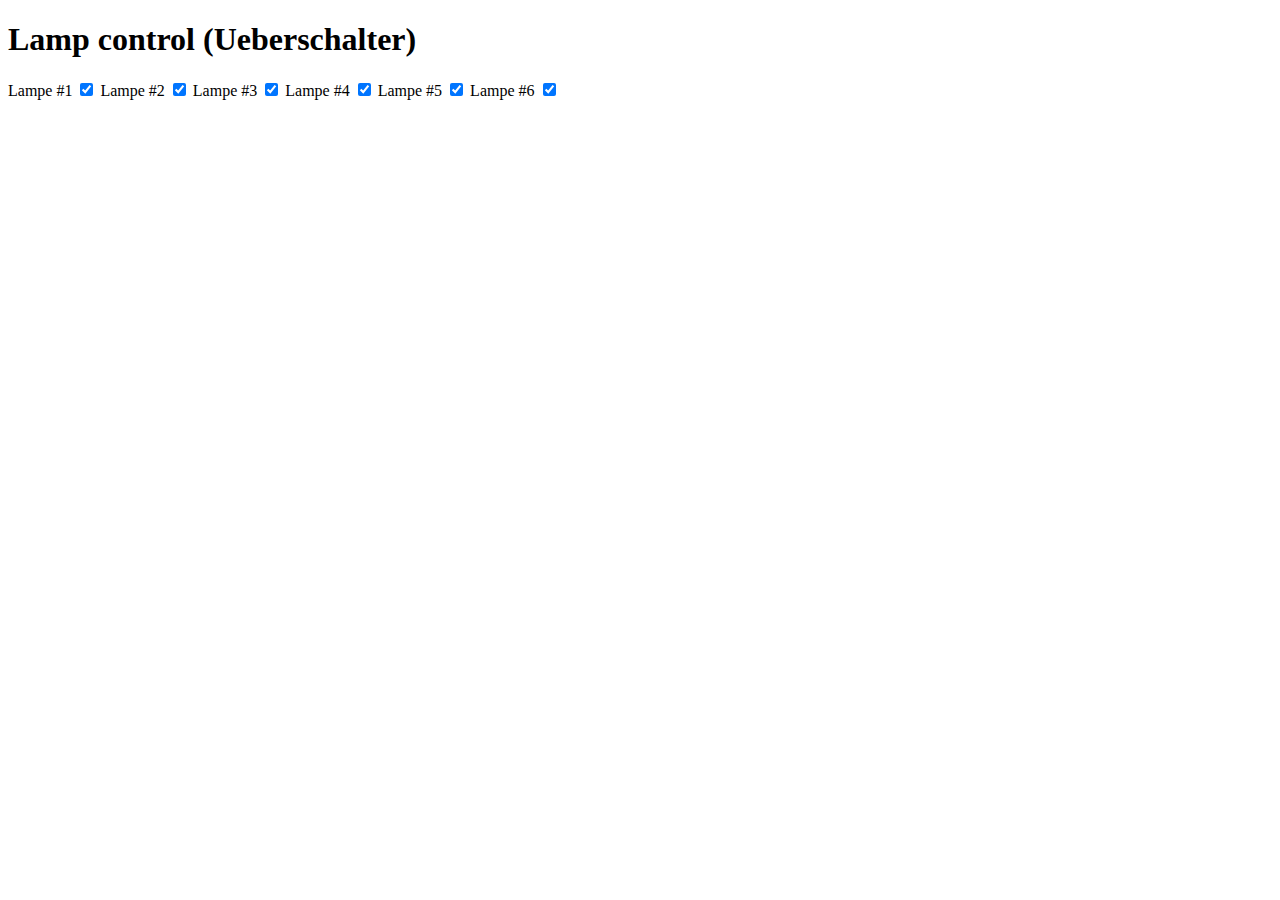
==== web/www/index.html @ 3ad51553 "Renamed php test" ====
<!DOCTYPE html> 
<html> 
        <head> 
        <title>Lamp Pi</title> 
        <meta name="viewport" content="width=device-width, initial-scale=1"> 
        <link rel="stylesheet" href="scripts/jquery.mobile-1.4.0.min.css" />
        <script type="text/javascript" src="scripts/jquery-1.9.1.min.js"></script>
        <script type="text/javascript" src="scripts/jquery.mobile-1.4.0.min.js"></script>
</head>
<body> 

<script type="text/javascript">

$(document).ready(function() {

    $('input:checkbox').change(function(){
    
        $.post( "cgi-bin/lamp.cgi", { lamp : this.name, value: (this.checked) ? 'h':'l' }, function( data ) {
		getState();
        });
    }); 
    
});    
   

function getState() {
	 $.getJSON("cgi-bin/lamp.cgi", function(data){
	 $.each(data, function( key, val ) { 
		$('#'+key).prop('checked', val ? true : false).trigger('create').checkboxradio('refresh');
	 });
/*                var obj = jQuery.parseJSON( data );
                for (var i=1;i<7;i++){
			$('#'+i).prop('checked',(obj[i] == 'h') ? true : false).trigger('create').checkboxradio('refresh');
                }
*/
    	});
    
};

getState();

window.setInterval(getState, 2000);

</script>

<div data-role="page">

        <div data-role="header">
                <h1>Lamp control (Ueberschalter)</h1>
        </div><!-- /header -->

        <div data-role="content">
                <div class="content-primary">

                <form action="#" method="get">
                        <label for="1"> Lampe #1</label>
                        <input type="checkbox" data-role="flipswitch" name="1" id="1" checked="checked">
                        <label for="2"> Lampe #2</label>
                        <input type="checkbox" data-role="flipswitch" name="2" id="2" checked="checked">
                        <label for="3"> Lampe #3</label>
                        <input type="checkbox" data-role="flipswitch" name="3" id="3" checked="checked">
                        <label for="4"> Lampe #4</label>
                        <input type="checkbox" data-role="flipswitch" name="4" id="4" checked="checked">
                        <label for="5"> Lampe #5</label>
                        <input type="checkbox" data-role="flipswitch" name="5" id="5" checked="checked">
                        <label for="6"> Lampe #6</label>
                        <input type="checkbox" data-role="flipswitch" name="6" id="6" checked="checked">
                </form>
                </div>
        </div>

</div><!-- /page -->

</body>
</html>
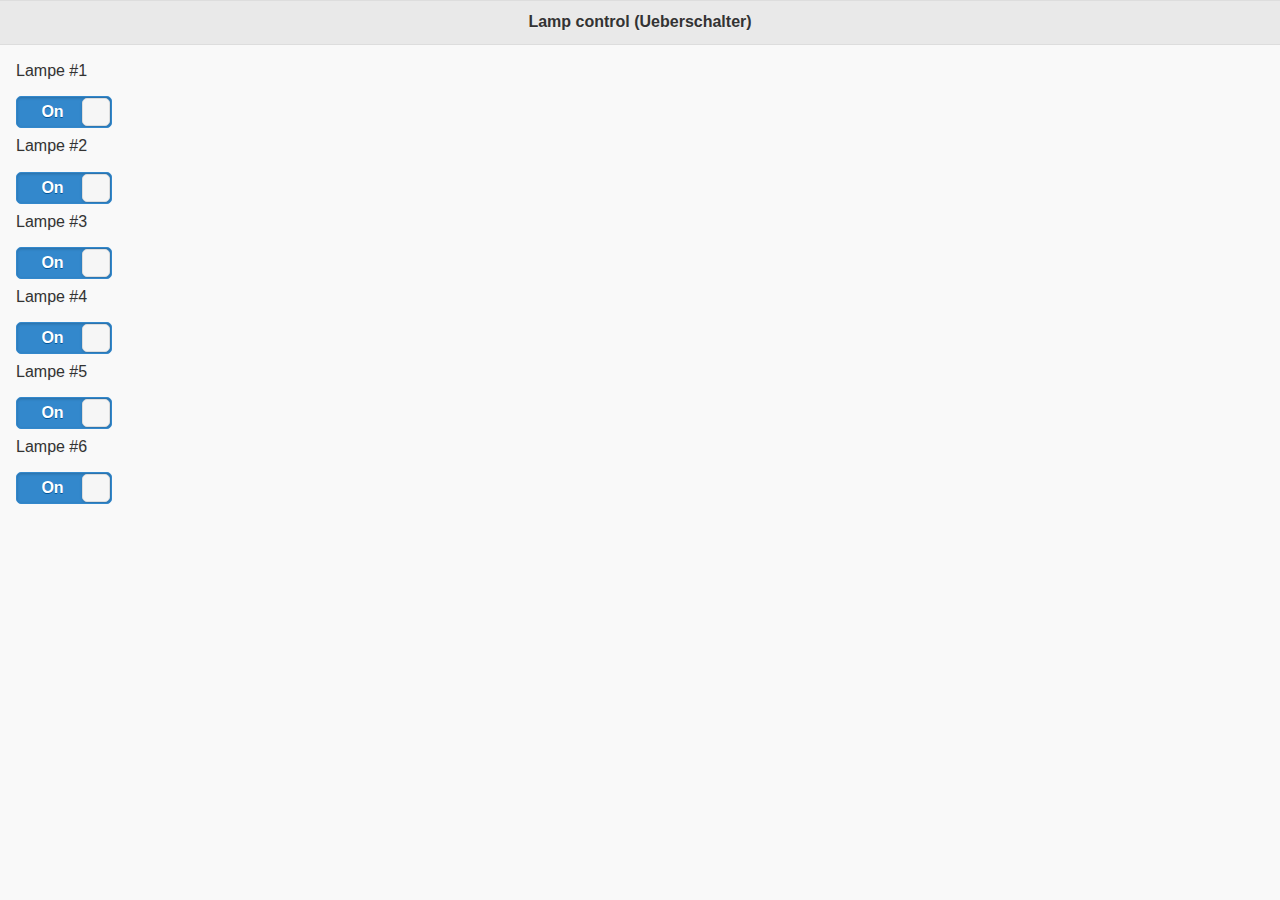
==== commit a90d1d2d: "Binary magic" ====
--- a/web/www/index.html
+++ b/web/www/index.html
@@ -1,45 +1,41 @@
-<!DOCTYPE html> 
-<html> 
-        <head> 
-        <title>Lamp Pi</title> 
-        <meta name="viewport" content="width=device-width, initial-scale=1"> 
-        <link rel="stylesheet" href="scripts/jquery.mobile-1.4.0.min.css" />
-        <script type="text/javascript" src="scripts/jquery-1.9.1.min.js"></script>
-        <script type="text/javascript" src="scripts/jquery.mobile-1.4.0.min.js"></script>
+<!DOCTYPE html>
+<html>
+        <head>
+        <title>Lamp Pi</title>
+        <meta name="viewport" content="width=device-width, initial-scale=1">
+        <link rel="stylesheet" href="php/style/jquery.mobile-1.4.0.min.css" />
+        <script type="text/javascript" src="php/style/jquery-1.9.1.min.js"></script>
+        <script type="text/javascript" src="php/style/jquery.mobile-1.4.0.min.js"></script>
 </head>
-<body> 
+<body>
 
 <script type="text/javascript">
 
 $(document).ready(function() {
+  $(':checkbox').change(function() {
+	$.get( "php/api.php", { type : "bin" , id : this.name, v: (this.checked) ? 1 : 0 }).done( function( data ) {
+		$.each(jQuery.parseJSON(data), function( key, val ) {
+		console.log("Key = " + key + ":" + val);
+		$('#'+key).prop('checked', (val == "h") ? true : false).trigger('create').checkboxradio('refresh');
+		});
+	});
+  });
+});   
 
-    $('input:checkbox').change(function(){
-    
-        $.post( "cgi-bin/lamp.cgi", { lamp : this.name, value: (this.checked) ? 'h':'l' }, function( data ) {
-		getState();
-        });
-    }); 
-    
-});    
-   
-
-function getState() {
-	 $.getJSON("cgi-bin/lamp.cgi", function(data){
-	 $.each(data, function( key, val ) { 
-		$('#'+key).prop('checked', val ? true : false).trigger('create').checkboxradio('refresh');
-	 });
-/*                var obj = jQuery.parseJSON( data );
-                for (var i=1;i<7;i++){
-			$('#'+i).prop('checked',(obj[i] == 'h') ? true : false).trigger('create').checkboxradio('refresh');
-                }
-*/
-    	});
-    
+function getAllStates() {
+for (var i=1;i<=6;i++){
+  $.get( "php/api.php", { type : "bin" , id : i }).done( function( data ) {
+     $.each(jQuery.parseJSON(data), function( key, val ) {
+	console.log("Key = " + key + ":" + val);
+	$('#'+key).prop('checked', (val == "h") ? true : false).trigger('create').checkboxradio('refresh');
+     });
+  });
+}
 };
 
-getState();
+getAllStates();
 
-window.setInterval(getState, 2000);
+//window.setInterval(getAllStates, 2000);
 
 </script>
 
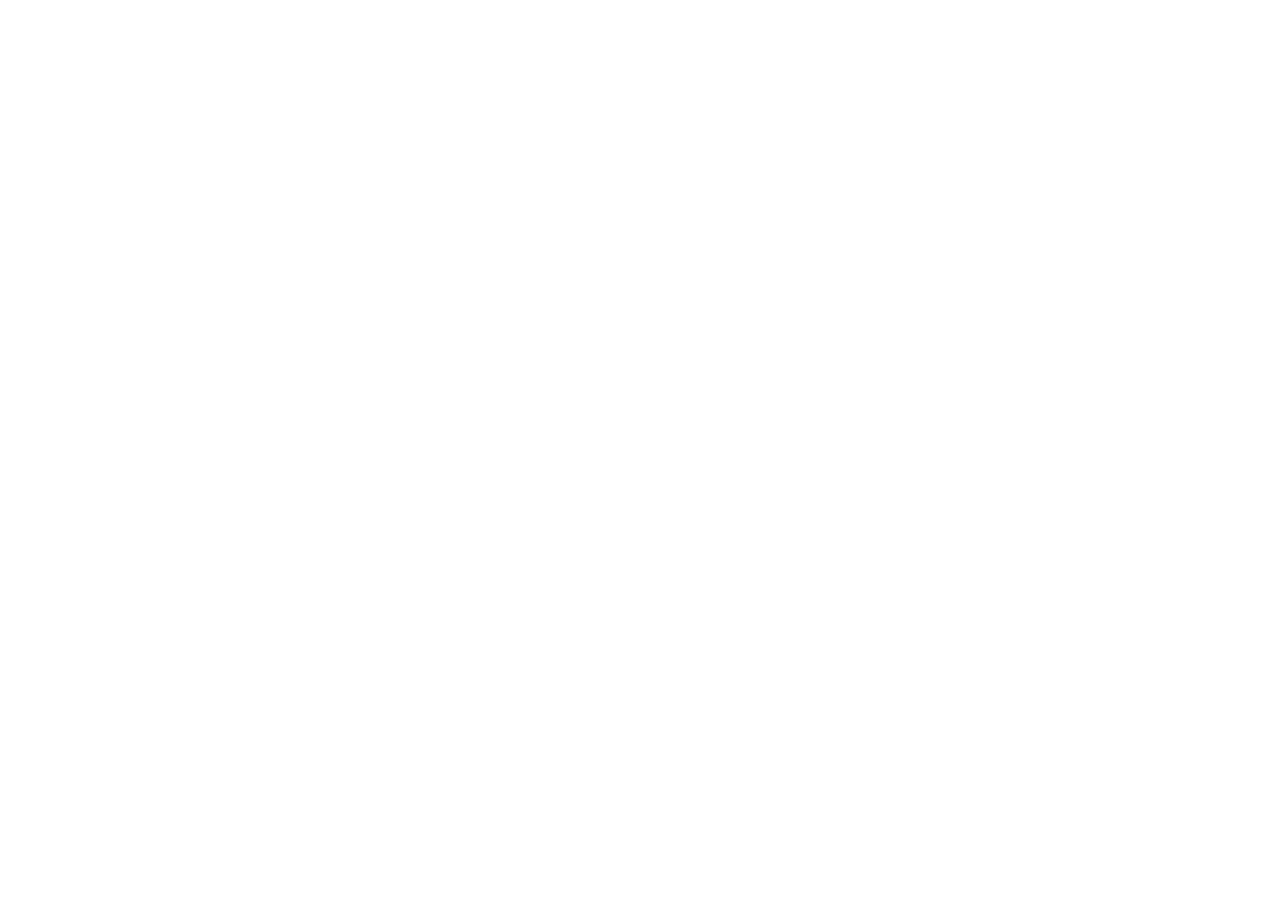
==== commit 6e97de6c: "move js code to seperate file" ====
--- a/web/www/index.html
+++ b/web/www/index.html
@@ -1,43 +1,14 @@
-<!DOCTYPE html>
-<html>
-        <head>
-        <title>Lamp Pi</title>
-        <meta name="viewport" content="width=device-width, initial-scale=1">
-        <link rel="stylesheet" href="php/style/jquery.mobile-1.4.0.min.css" />
-        <script type="text/javascript" src="php/style/jquery-1.9.1.min.js"></script>
-        <script type="text/javascript" src="php/style/jquery.mobile-1.4.0.min.js"></script>
+<!DOCTYPE html> 
+<html> 
+        <head> 
+        <title>Lamp Pi</title> 
+        <meta name="viewport" content="width=device-width, initial-scale=1"> 
+        <link rel="stylesheet" href="scripts/jquery.mobile-1.4.0.min.css" />
+        <script type="text/javascript" src="scripts/jquery-1.9.1.min.js"></script>
+        <script type="text/javascript" src="scripts/jquery.mobile-1.4.0.min.js"></script>
+        <script type="text/javascript" src="scripts/uberschalter.js> </script>
 </head>
-<body>
-
-<script type="text/javascript">
-
-$(document).ready(function() {
-  $(':checkbox').change(function() {
-	$.get( "php/api.php", { type : "bin" , id : this.name, v: (this.checked) ? 1 : 0 }).done( function( data ) {
-		$.each(jQuery.parseJSON(data), function( key, val ) {
-		console.log("Key = " + key + ":" + val);
-		$('#'+key).prop('checked', (val == "h") ? true : false).trigger('create').checkboxradio('refresh');
-		});
-	});
-  });
-});   
-
-function getAllStates() {
-for (var i=1;i<=6;i++){
-  $.get( "php/api.php", { type : "bin" , id : i }).done( function( data ) {
-     $.each(jQuery.parseJSON(data), function( key, val ) {
-	console.log("Key = " + key + ":" + val);
-	$('#'+key).prop('checked', (val == "h") ? true : false).trigger('create').checkboxradio('refresh');
-     });
-  });
-}
-};
-
-getAllStates();
-
-//window.setInterval(getAllStates, 2000);
-
-</script>
+<body> 
 
 <div data-role="page">
 
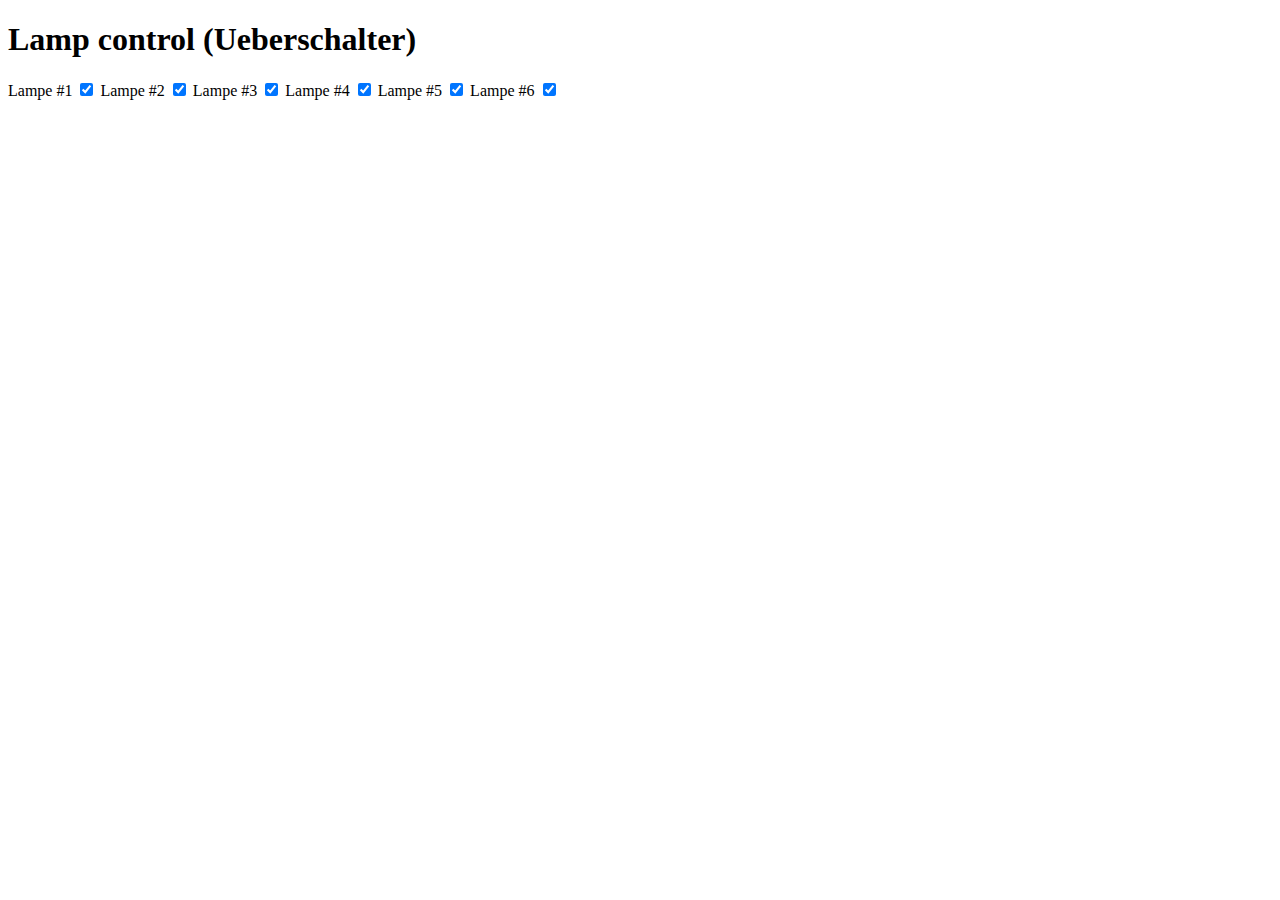
==== commit da63fb49: "merged with ollo's changes" ====
--- a/web/www/index.html
+++ b/web/www/index.html
@@ -1,16 +1,18 @@
 <!DOCTYPE html> 
 <html> 
-        <head> 
+    <head> 
         <title>Lamp Pi</title> 
-        <meta name="viewport" content="width=device-width, initial-scale=1"> 
-        <link rel="stylesheet" href="scripts/jquery.mobile-1.4.0.min.css" />
-        <script type="text/javascript" src="scripts/jquery-1.9.1.min.js"></script>
-        <script type="text/javascript" src="scripts/jquery.mobile-1.4.0.min.js"></script>
-        <script type="text/javascript" src="scripts/uberschalter.js> </script>
-</head>
-<body> 
-
-<div data-role="page">
+        <meta name="viewport" content="width=device-width, initial-scale=1">
+        <meta charset="utf-8"> 
+        
+        <link rel="stylesheet" href="style/jquery.mobile.min.css" />
+        <script type="text/javascript" src="scripts/jquery.min.js"></script>
+        <script type="text/javascript" src="scripts/jquery.mobile.min.js"></script>
+        <script type="text/javascript" src="scripts/uberschalter.js"> </script>
+    </head>
+        
+<body>
+        <div data-role="page">
 
         <div data-role="header">
                 <h1>Lamp control (Ueberschalter)</h1>
